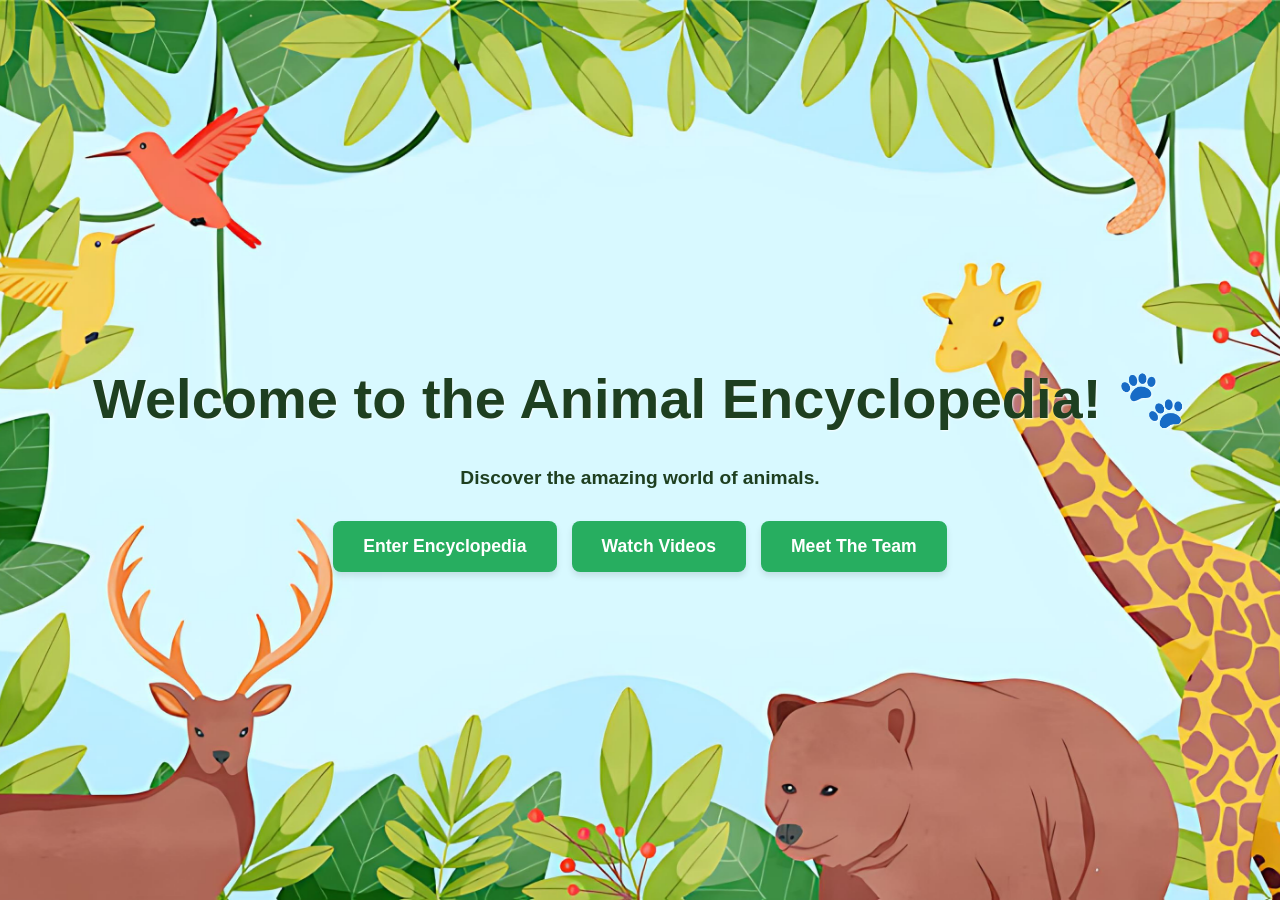
==== index.html @ 43df3d96 "minor tweak" ====
<!DOCTYPE html>
<html lang = "en">
<head>
  <meta charset = "UTF-8">
  <meta name = "viewport" content = "width=device-width, initial-scale=1.0">
  <title>Welcome - Animal Encyclopedia</title>
  
  <!-- Link directly to your brand new CSS file! -->
  <link rel = "stylesheet" href = "index.css">
</head>
<body> 

  <div id = "intro-overlay">
    <h1>Welcome to the Animal Encyclopedia! 🐾</h1>
    <p>Discover the amazing world of animals.</p>
    
    <!-- A wrapper for the buttons -->
    <div class = "button-group"> 
    
    <!-- Primary Button -->
    <button class = "enter-btn" onclick = "window.location.href = 'encyclopedia.html'">
      Enter Encyclopedia
    </button>

    <button class = "enter-btn" onClick = "window.location.href = 'video.html'">
      Watch Videos
    </button>

    <button class = "enter-btn" onClick = "window.location.href = 'about.html'">
      Meet The Team
    </button>

    </div>
</div>

</body>
</html>
---- index.css ----
/* --- Welcome Screen Styles (welcome.css) --- */

/* 1. Set the background image for the entire page */
body {
  background-image: url('image/background/index-background.jpeg');
  background-size: cover;
  background-position: center;
  background-attachment: fixed;
  margin: 0;
  font-family: Arial, sans-serif;
}

/* 2. Center everything perfectly on the screen */
#intro-overlay {
  height: 100vh;
  display: flex;
  flex-direction: column;
  justify-content: center;
  align-items: center;
  color: #1e3f20;
  text-align: center;
}

#intro-overlay h1 {
  font-size: 3.5rem;
  margin-bottom: 1rem;
  text-shadow: 1px 1px 2px rgba(255, 255, 255, 0.8); /* Adds readability */
}

#intro-overlay p {
  font-size: 1.2rem;
  margin-bottom: 2rem;
  font-weight: bold;
}

.button-group {
  display: flex;
  gap: 15px; /* Spreads your three buttons out neatly */
}

/* Styled with an organic forest green */
.enter-btn {
  padding: 15px 30px;
  font-size: 1.1rem;
  background-color: #27ae60; 
  color: white;
  border: none;
  border-radius: 8px;
  cursor: pointer;
  font-weight: bold;
  box-shadow: 0 4px 6px rgba(0,0,0,0.1);
  transition: background-color 0.3s, transform 0.2s;
}

.enter-btn:hover {
  background-color: #1e8449; 
  transform: scale(1.05);
}
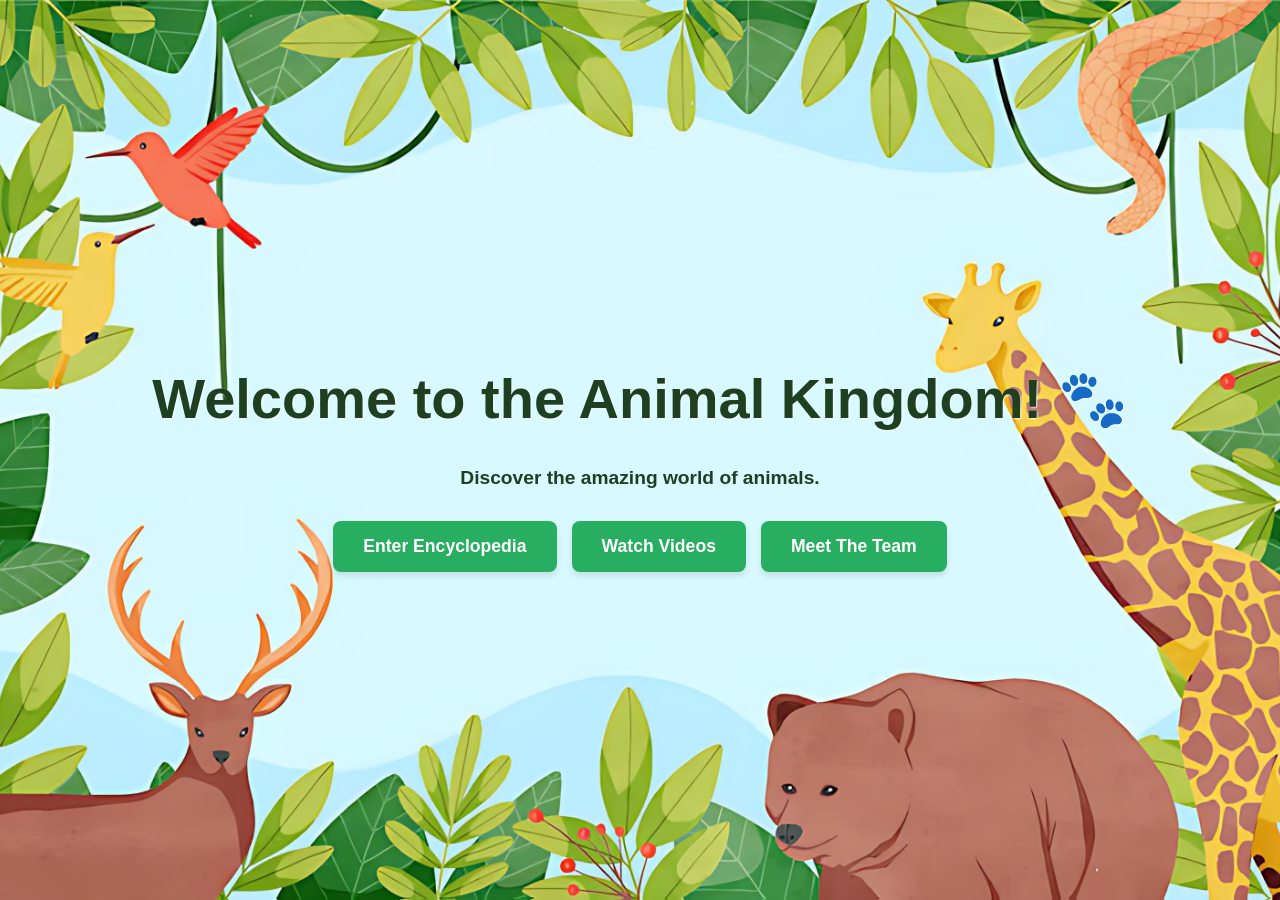
==== commit 759f94ee: "New name of the project" ====
--- a/index.html
+++ b/index.html
@@ -3,7 +3,7 @@
 <head>
   <meta charset = "UTF-8">
   <meta name = "viewport" content = "width=device-width, initial-scale=1.0">
-  <title>Welcome - Animal Encyclopedia</title>
+  <title>Welcome - Animal Kingdom</title>
   
   <!-- Link directly to your brand new CSS file! -->
   <link rel = "stylesheet" href = "index.css">
@@ -11,7 +11,7 @@
 <body> 
 
   <div id = "intro-overlay">
-    <h1>Welcome to the Animal Encyclopedia! 🐾</h1>
+    <h1>Welcome to the Animal Kingdom! 🐾</h1>
     <p>Discover the amazing world of animals.</p>
     
     <!-- A wrapper for the buttons -->
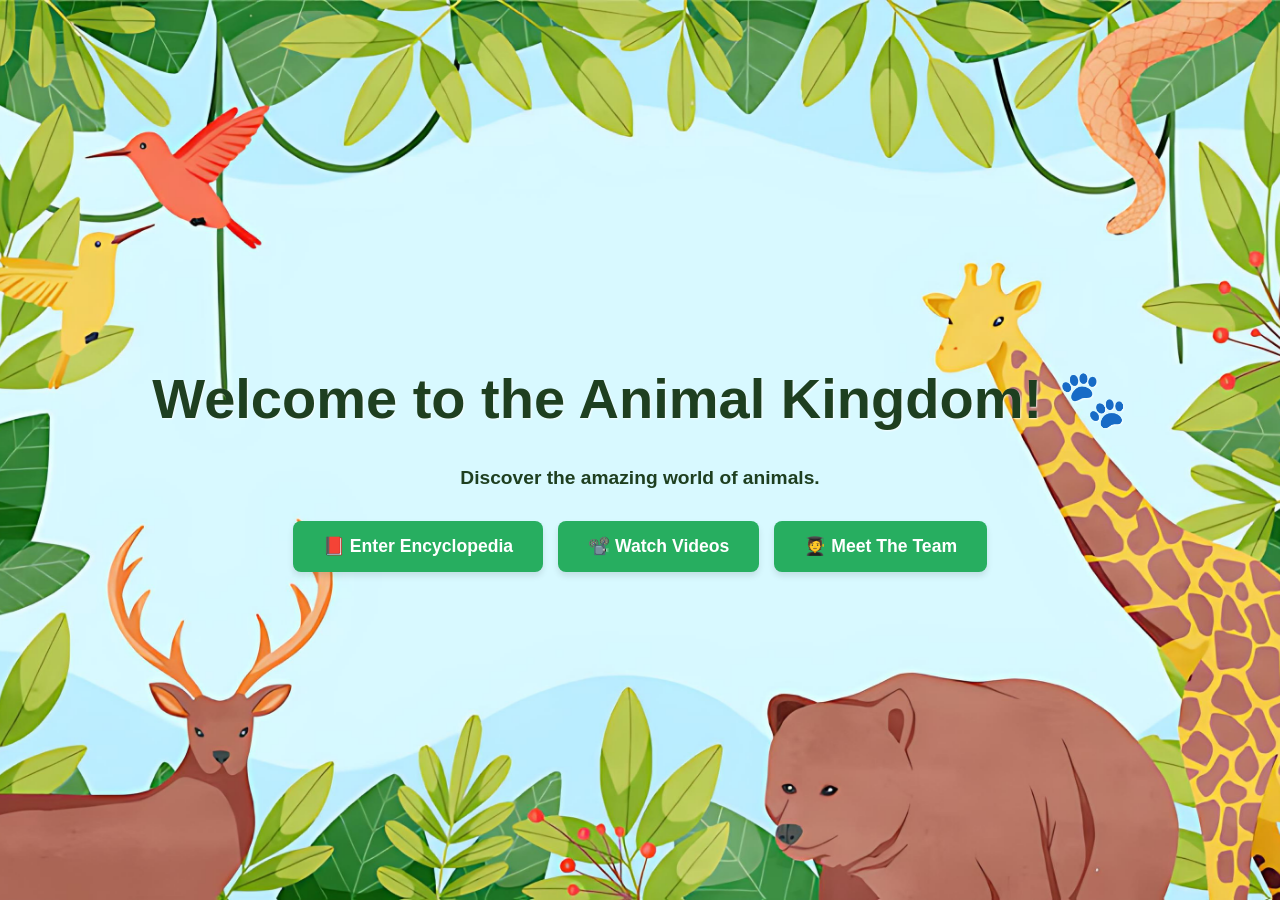
==== commit 5614327d: ""NewCssUpdate"" ====
--- a/index.html
+++ b/index.html
@@ -19,15 +19,15 @@
     
     <!-- Primary Button -->
     <button class = "enter-btn" onclick = "window.location.href = 'encyclopedia.html'">
-      Enter Encyclopedia
+      📕 Enter Encyclopedia
     </button>
 
     <button class = "enter-btn" onClick = "window.location.href = 'video.html'">
-      Watch Videos
+      📽️ Watch Videos
     </button>
 
     <button class = "enter-btn" onClick = "window.location.href = 'about.html'">
-      Meet The Team
+      🧑‍🎓 Meet The Team
     </button>
 
     </div>
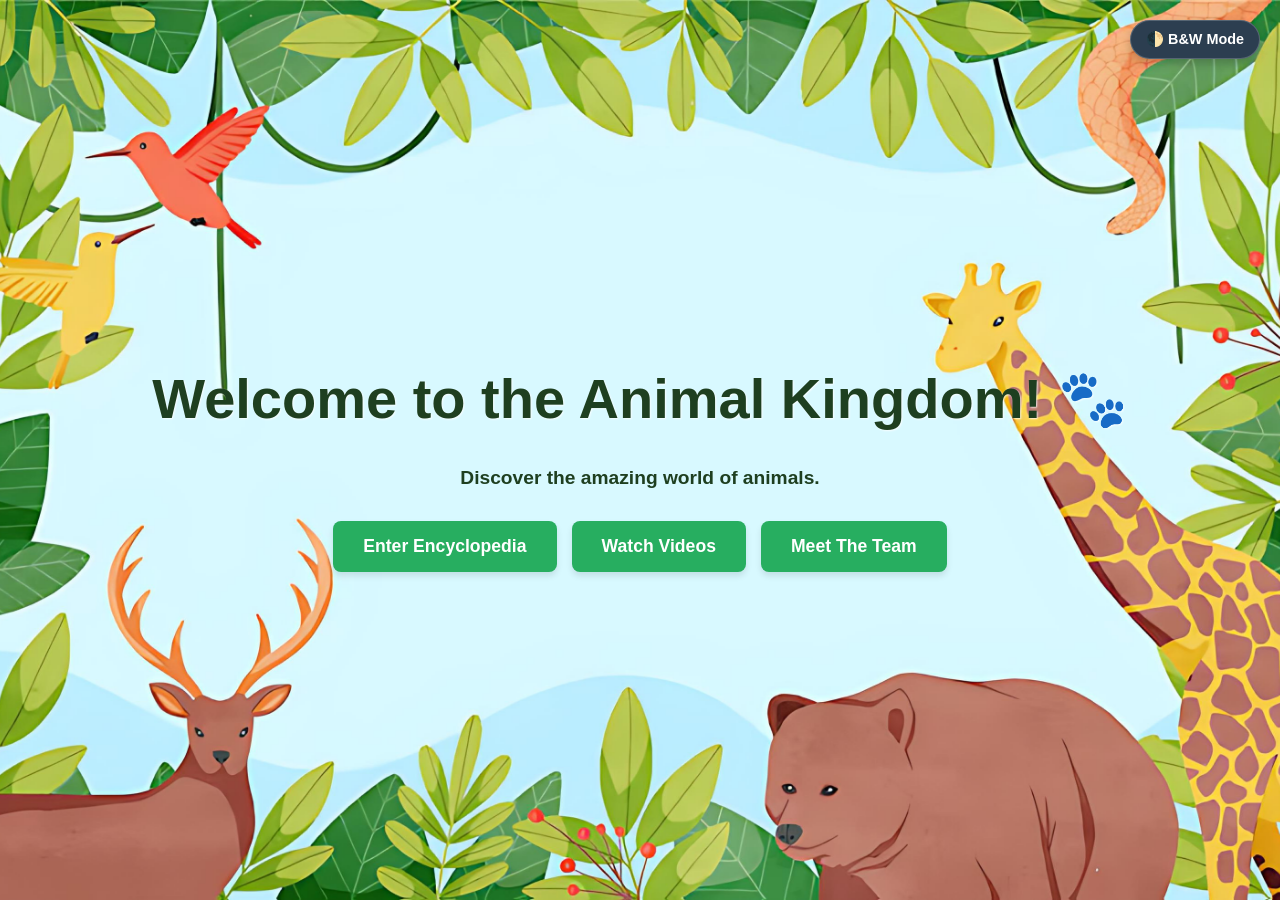
==== commit 65049cab: "new function" ====
--- a/index.html
+++ b/index.html
@@ -8,7 +8,7 @@
   <!-- Link directly to your brand new CSS file! -->
   <link rel = "stylesheet" href = "index.css">
 </head>
-<body> 
+<body id = "main-body"> 
 
   <div id = "intro-overlay">
     <h1>Welcome to the Animal Kingdom! 🐾</h1>
@@ -18,20 +18,22 @@
     <div class = "button-group"> 
     
     <!-- Primary Button -->
-    <button class = "enter-btn" onclick = "window.location.href = 'encyclopedia.html'">
-      📕 Enter Encyclopedia
+    <button class = "enter-btn" title="Open the main animal directory to search and filter species" onclick = "window.location.href = 'encyclopedia.html'">
+      Enter Encyclopedia
     </button>
 
-    <button class = "enter-btn" onClick = "window.location.href = 'video.html'">
-      📽️ Watch Videos
+    <button class = "enter-btn" title="Browse the educational video library" onClick = "window.location.href = 'video.html'">
+      Watch Videos
     </button>
 
-    <button class = "enter-btn" onClick = "window.location.href = 'about.html'">
-      🧑‍🎓 Meet The Team
+    <button class = "enter-btn" title="Learn more about the project team members" onClick = "window.location.href = 'about.html'">
+      Meet The Team
     </button>
 
     </div>
 </div>
 
+<script src = "component.js"></script>
+
 </body>
 </html>
--- a/index.css
+++ b/index.css
@@ -55,4 +55,14 @@
 .enter-btn:hover {
   background-color: #1e8449; 
   transform: scale(1.05);
+}
+
+/* ==========================================================================
+   Inclusive Accessibility Features (Main Page Settings)
+   ========================================================================== */
+
+/* The active accessibility state class selector that turns the page B&W */
+.grayscale, 
+.grayscale * {
+  filter: grayscale(100%) !important;
 }
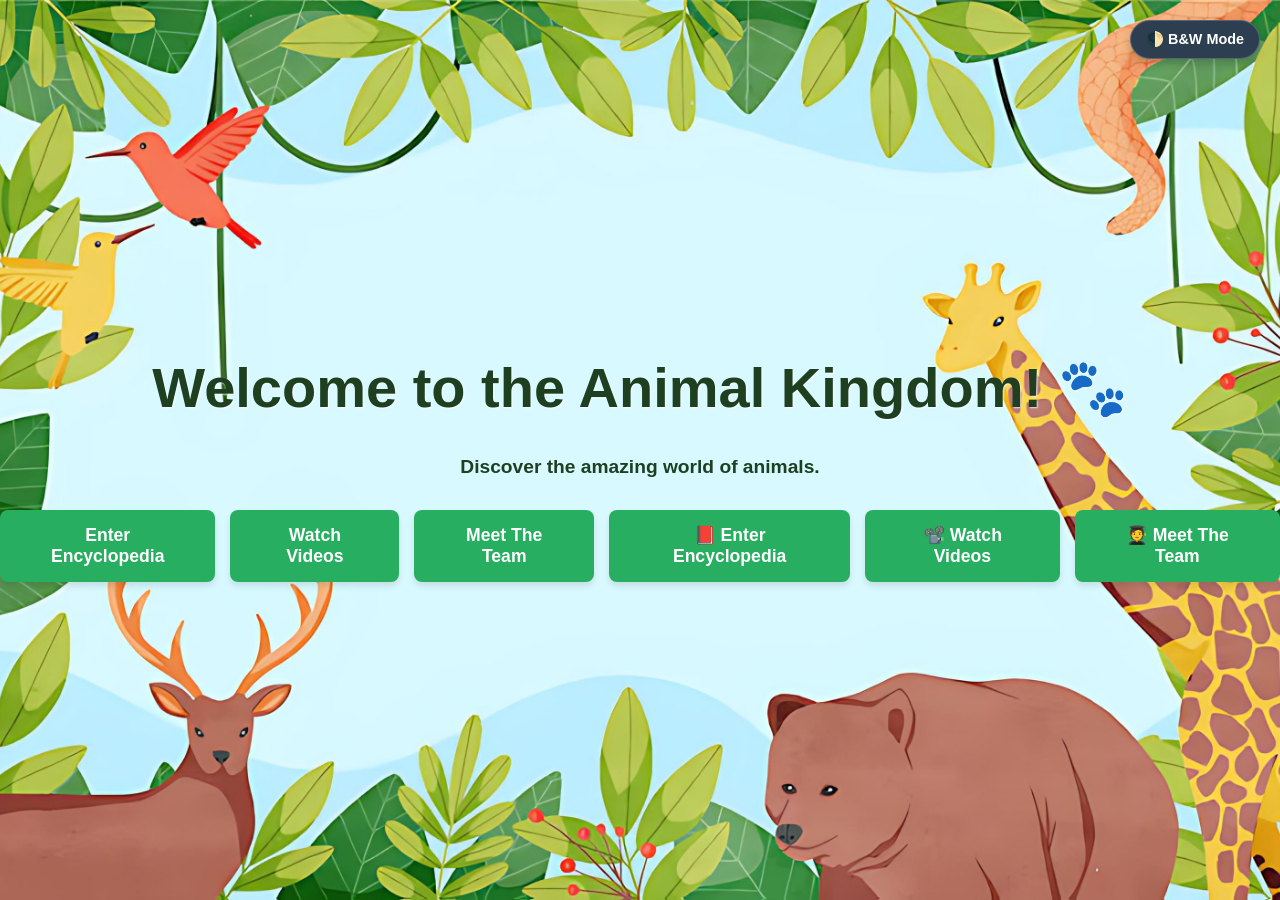
==== commit 21cfd44f: "Merge branch 'main' into new-function" ====
--- a/index.html
+++ b/index.html
@@ -28,6 +28,16 @@
 
     <button class = "enter-btn" title="Learn more about the project team members" onClick = "window.location.href = 'about.html'">
       Meet The Team
+    <button class = "enter-btn" onclick = "window.location.href = 'encyclopedia.html'">
+      📕 Enter Encyclopedia
+    </button>
+
+    <button class = "enter-btn" onClick = "window.location.href = 'video.html'">
+      📽️ Watch Videos
+    </button>
+
+    <button class = "enter-btn" onClick = "window.location.href = 'about.html'">
+      🧑‍🎓 Meet The Team
     </button>
 
     </div>
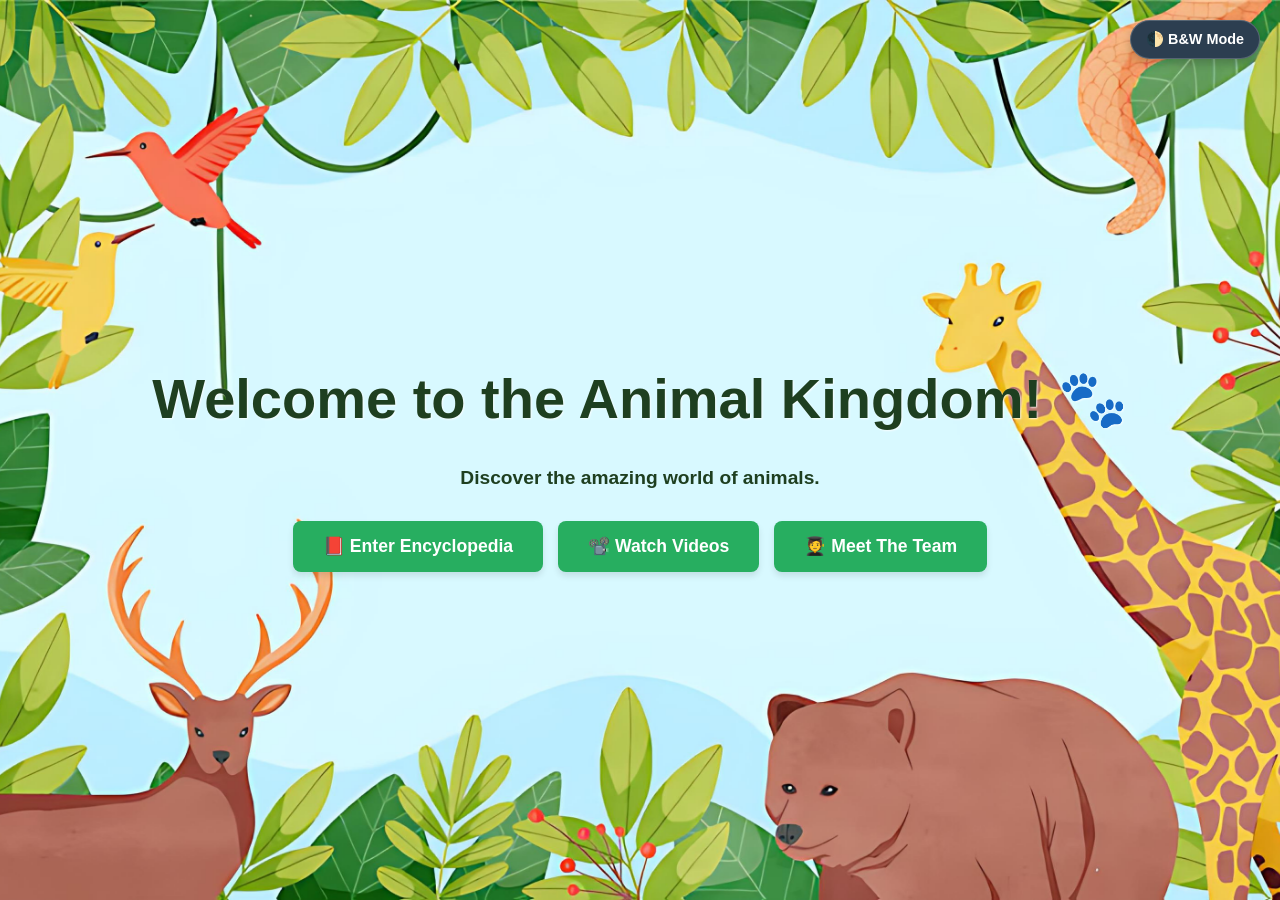
==== commit 439ff308: "merging the 2 file" ====
--- a/index.html
+++ b/index.html
@@ -1,49 +1,32 @@
 <!DOCTYPE html>
-<html lang = "en">
+<html lang="en">
 <head>
-  <meta charset = "UTF-8">
-  <meta name = "viewport" content = "width=device-width, initial-scale=1.0">
+  <meta charset="UTF-8">
+  <meta name="viewport" content="width=device-width, initial-scale=1.0">
   <title>Welcome - Animal Kingdom</title>
-  
-  <!-- Link directly to your brand new CSS file! -->
-  <link rel = "stylesheet" href = "index.css">
+  <link rel="stylesheet" href="index.css">
 </head>
-<body id = "main-body"> 
+<body> 
 
-  <div id = "intro-overlay">
+  <div id="intro-overlay">
     <h1>Welcome to the Animal Kingdom! 🐾</h1>
     <p>Discover the amazing world of animals.</p>
     
-    <!-- A wrapper for the buttons -->
-    <div class = "button-group"> 
-    
-    <!-- Primary Button -->
-    <button class = "enter-btn" title="Open the main animal directory to search and filter species" onclick = "window.location.href = 'encyclopedia.html'">
-      Enter Encyclopedia
-    </button>
+    <div class="button-group"> 
+      <button class="enter-btn" title="Open the main animal directory to search and filter species" onclick="window.location.href='encyclopedia.html'">
+        📕 Enter Encyclopedia
+      </button>
 
-    <button class = "enter-btn" title="Browse the educational video library" onClick = "window.location.href = 'video.html'">
-      Watch Videos
-    </button>
+      <button class="enter-btn" title="Browse the educational video library" onClick="window.location.href='video.html'">
+        📽️ Watch Videos
+      </button>
 
-    <button class = "enter-btn" title="Learn more about the project team members" onClick = "window.location.href = 'about.html'">
-      Meet The Team
-    <button class = "enter-btn" onclick = "window.location.href = 'encyclopedia.html'">
-      📕 Enter Encyclopedia
-    </button>
+      <button class="enter-btn" title="Learn more about the project team members" onClick="window.location.href='about.html'">
+        🧑‍🎓 Meet The Team
+      </button>
+    </div>
+  </div>
 
-    <button class = "enter-btn" onClick = "window.location.href = 'video.html'">
-      📽️ Watch Videos
-    </button>
-
-    <button class = "enter-btn" onClick = "window.location.href = 'about.html'">
-      🧑‍🎓 Meet The Team
-    </button>
-
-    </div>
-</div>
-
-<script src = "component.js"></script>
-
+  <script src="component.js"></script>
 </body>
 </html>
--- a/index.css
+++ b/index.css
@@ -1,6 +1,5 @@
-/* --- Welcome Screen Styles (welcome.css) --- */
+/* --- Welcome Screen Styles (index.css) --- */
 
-/* 1. Set the background image for the entire page */
 body {
   background-image: url('image/background/index-background.jpeg');
   background-size: cover;
@@ -10,7 +9,6 @@
   font-family: Arial, sans-serif;
 }
 
-/* 2. Center everything perfectly on the screen */
 #intro-overlay {
   height: 100vh;
   display: flex;
@@ -24,7 +22,7 @@
 #intro-overlay h1 {
   font-size: 3.5rem;
   margin-bottom: 1rem;
-  text-shadow: 1px 1px 2px rgba(255, 255, 255, 0.8); /* Adds readability */
+  text-shadow: 1px 1px 2px rgba(255, 255, 255, 0.8); 
 }
 
 #intro-overlay p {
@@ -35,10 +33,9 @@
 
 .button-group {
   display: flex;
-  gap: 15px; /* Spreads your three buttons out neatly */
+  gap: 15px; 
 }
 
-/* Styled with an organic forest green */
 .enter-btn {
   padding: 15px 30px;
   font-size: 1.1rem;
@@ -61,8 +58,6 @@
    Inclusive Accessibility Features (Main Page Settings)
    ========================================================================== */
 
-/* The active accessibility state class selector that turns the page B&W */
-.grayscale, 
-.grayscale * {
+.grayscale {
   filter: grayscale(100%) !important;
 }
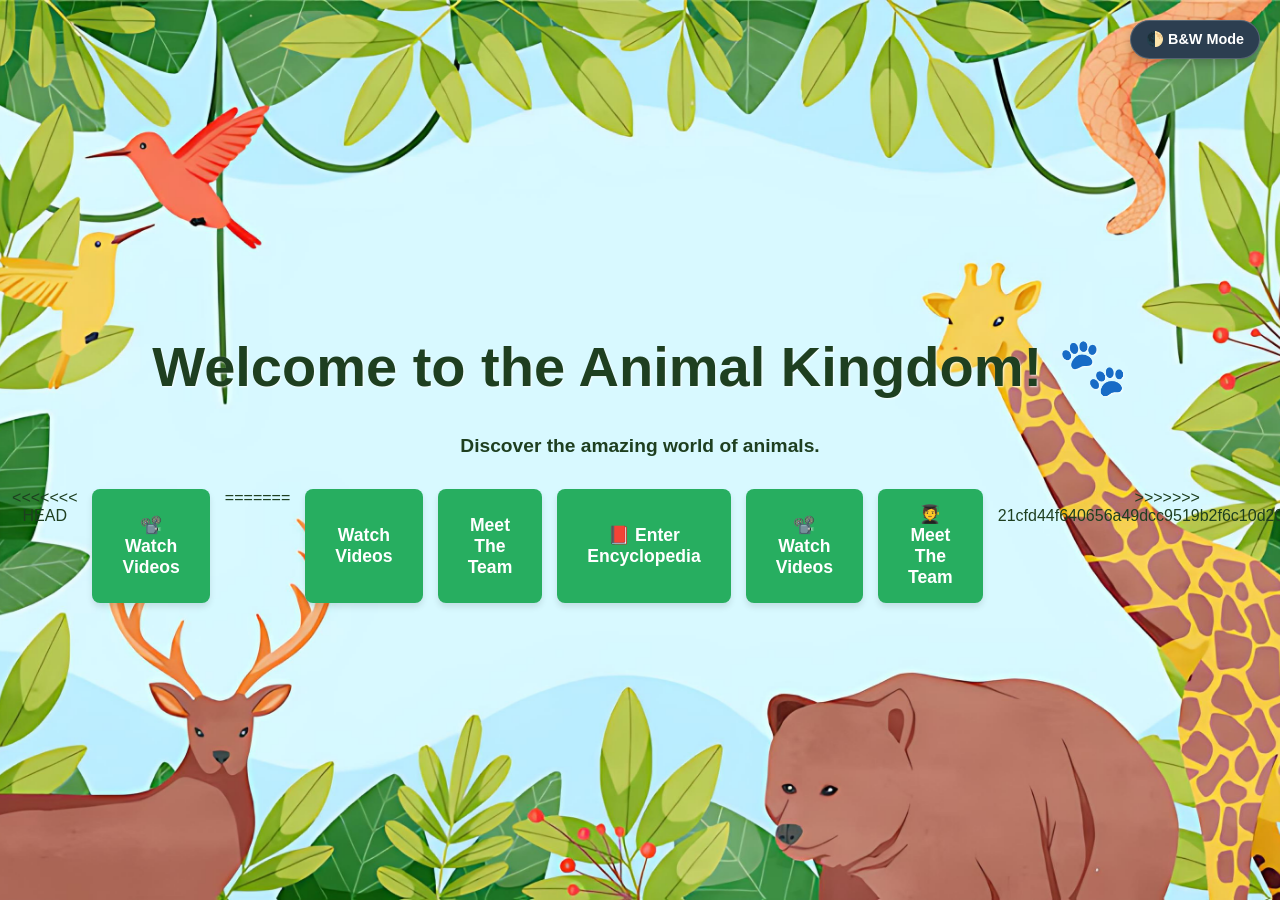
==== commit b4caf13a: "Merge branch 'new-function' of https://github.com/izzanfauzi-oss/Second_Project-2- into new-function" ====
--- a/index.html
+++ b/index.html
@@ -17,9 +17,29 @@
         📕 Enter Encyclopedia
       </button>
 
+<<<<<<< HEAD
       <button class="enter-btn" title="Browse the educational video library" onClick="window.location.href='video.html'">
         📽️ Watch Videos
       </button>
+=======
+    <button class = "enter-btn" title="Browse the educational video library" onClick = "window.location.href = 'video.html'">
+      Watch Videos
+    </button>
+
+    <button class = "enter-btn" title="Learn more about the project team members" onClick = "window.location.href = 'about.html'">
+      Meet The Team
+    <button class = "enter-btn" onclick = "window.location.href = 'encyclopedia.html'">
+      📕 Enter Encyclopedia
+    </button>
+
+    <button class = "enter-btn" onClick = "window.location.href = 'video.html'">
+      📽️ Watch Videos
+    </button>
+
+    <button class = "enter-btn" onClick = "window.location.href = 'about.html'">
+      🧑‍🎓 Meet The Team
+    </button>
+>>>>>>> 21cfd44f640656a49dcc9519b2f6c10d2044d05b
 
       <button class="enter-btn" title="Learn more about the project team members" onClick="window.location.href='about.html'">
         🧑‍🎓 Meet The Team
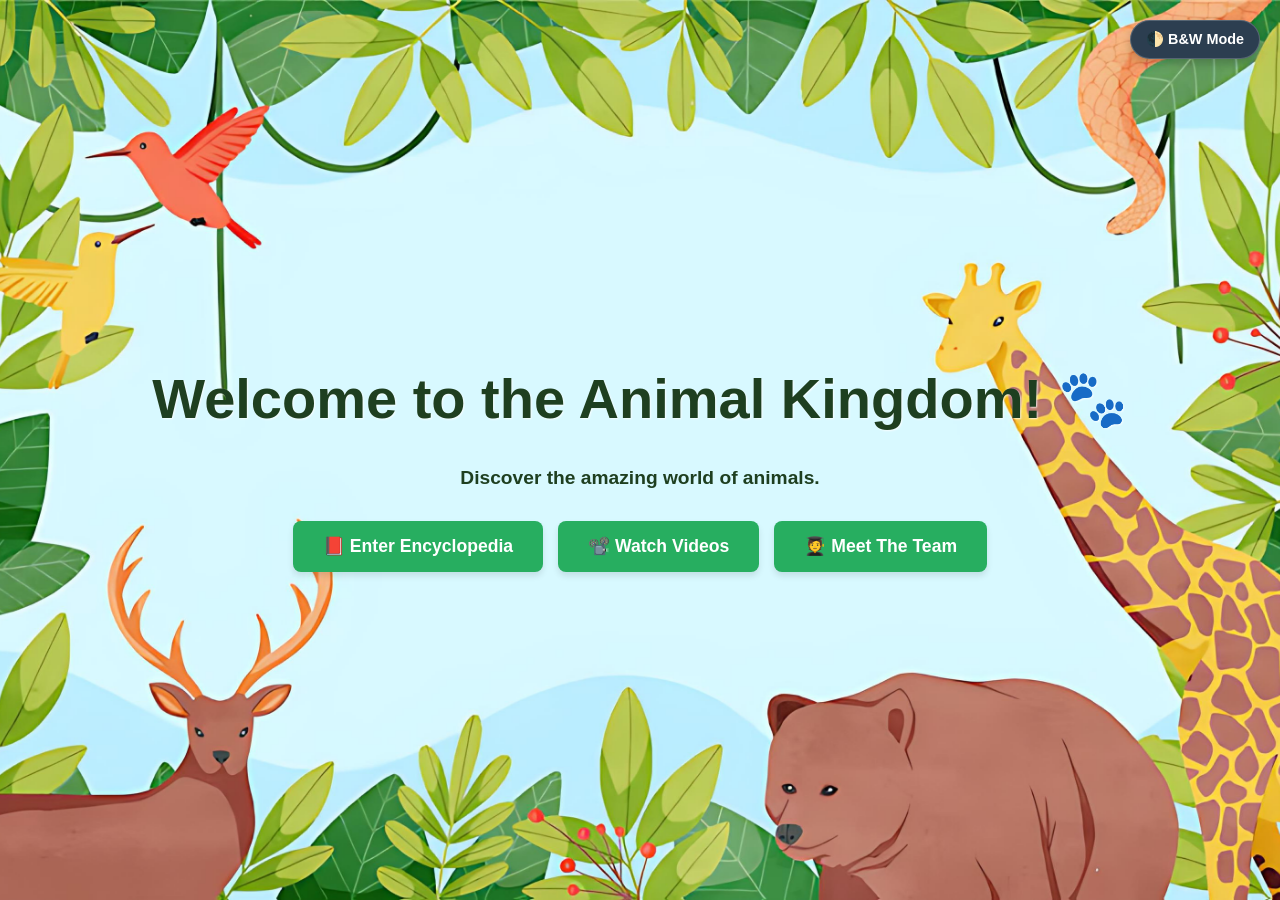
==== commit cd1aedd0: "minor tweak" ====
--- a/index.html
+++ b/index.html
@@ -17,29 +17,9 @@
         📕 Enter Encyclopedia
       </button>
 
-<<<<<<< HEAD
       <button class="enter-btn" title="Browse the educational video library" onClick="window.location.href='video.html'">
         📽️ Watch Videos
       </button>
-=======
-    <button class = "enter-btn" title="Browse the educational video library" onClick = "window.location.href = 'video.html'">
-      Watch Videos
-    </button>
-
-    <button class = "enter-btn" title="Learn more about the project team members" onClick = "window.location.href = 'about.html'">
-      Meet The Team
-    <button class = "enter-btn" onclick = "window.location.href = 'encyclopedia.html'">
-      📕 Enter Encyclopedia
-    </button>
-
-    <button class = "enter-btn" onClick = "window.location.href = 'video.html'">
-      📽️ Watch Videos
-    </button>
-
-    <button class = "enter-btn" onClick = "window.location.href = 'about.html'">
-      🧑‍🎓 Meet The Team
-    </button>
->>>>>>> 21cfd44f640656a49dcc9519b2f6c10d2044d05b
 
       <button class="enter-btn" title="Learn more about the project team members" onClick="window.location.href='about.html'">
         🧑‍🎓 Meet The Team
